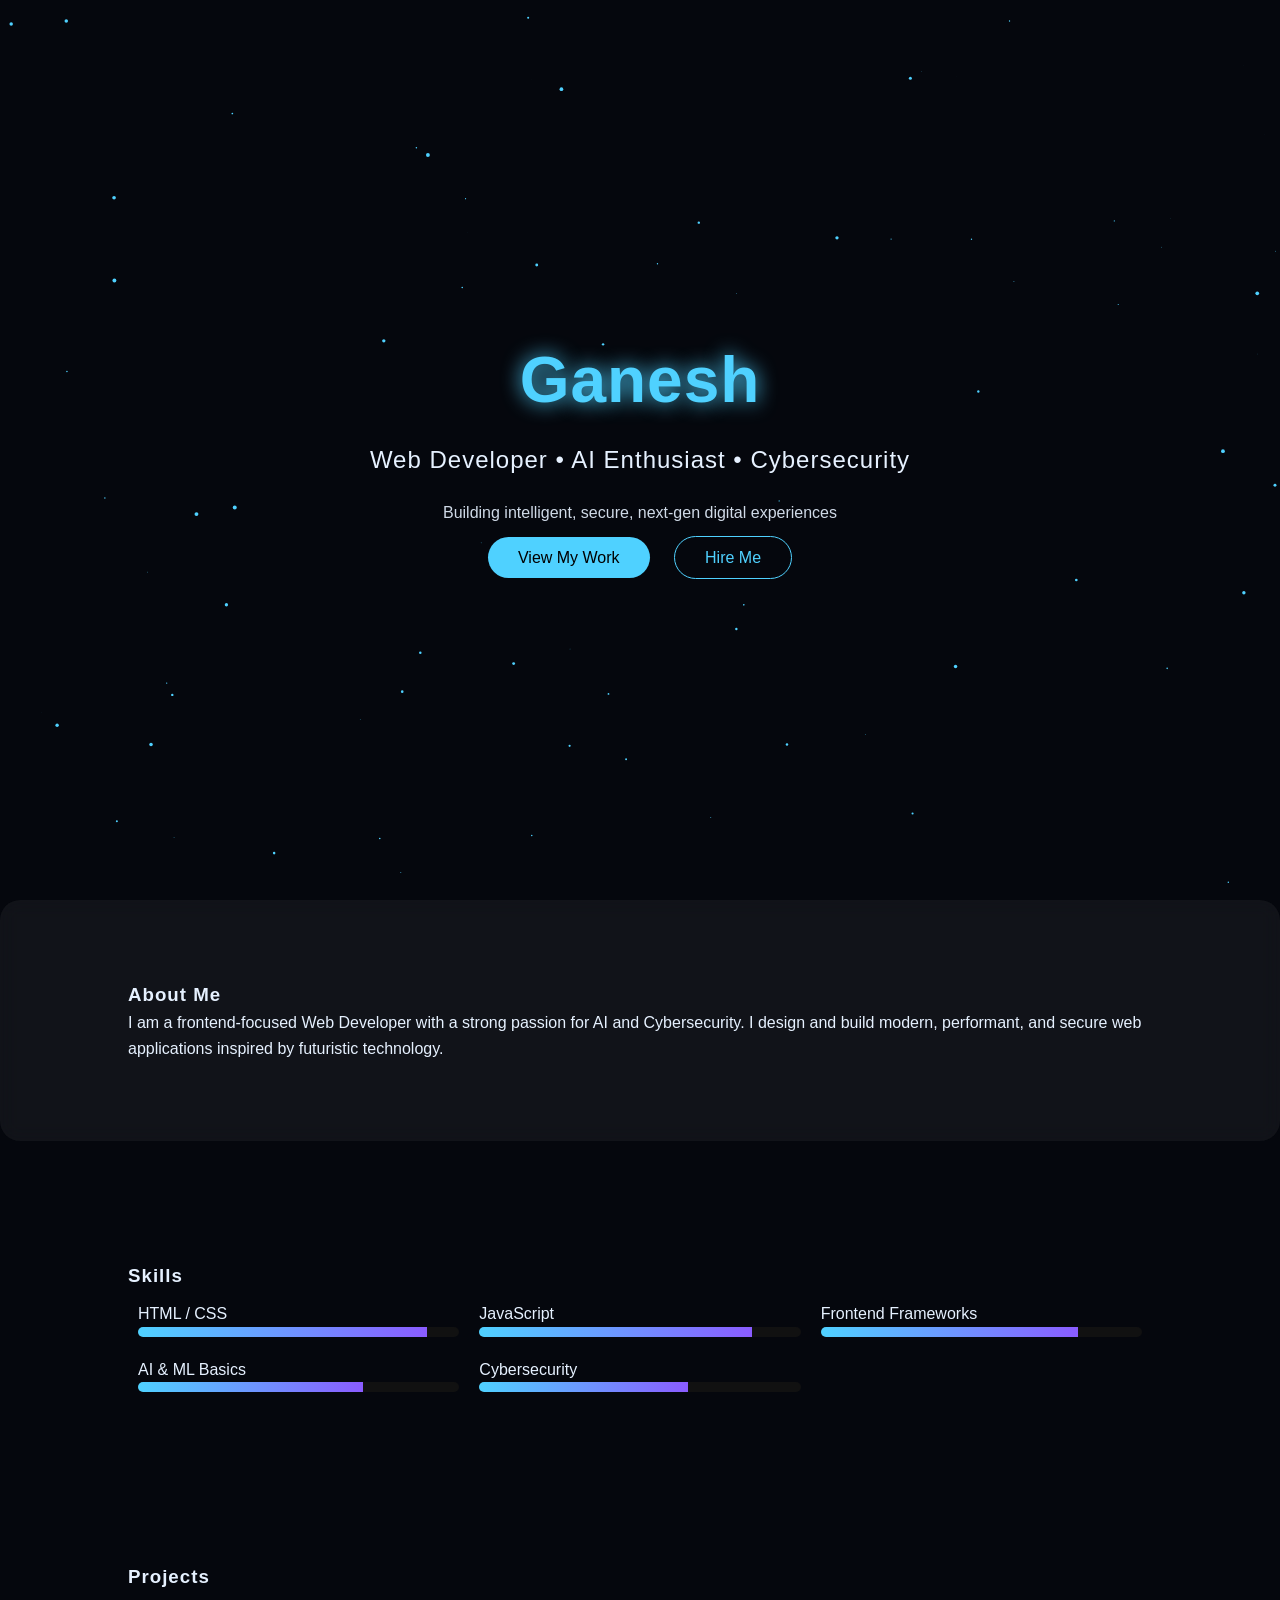
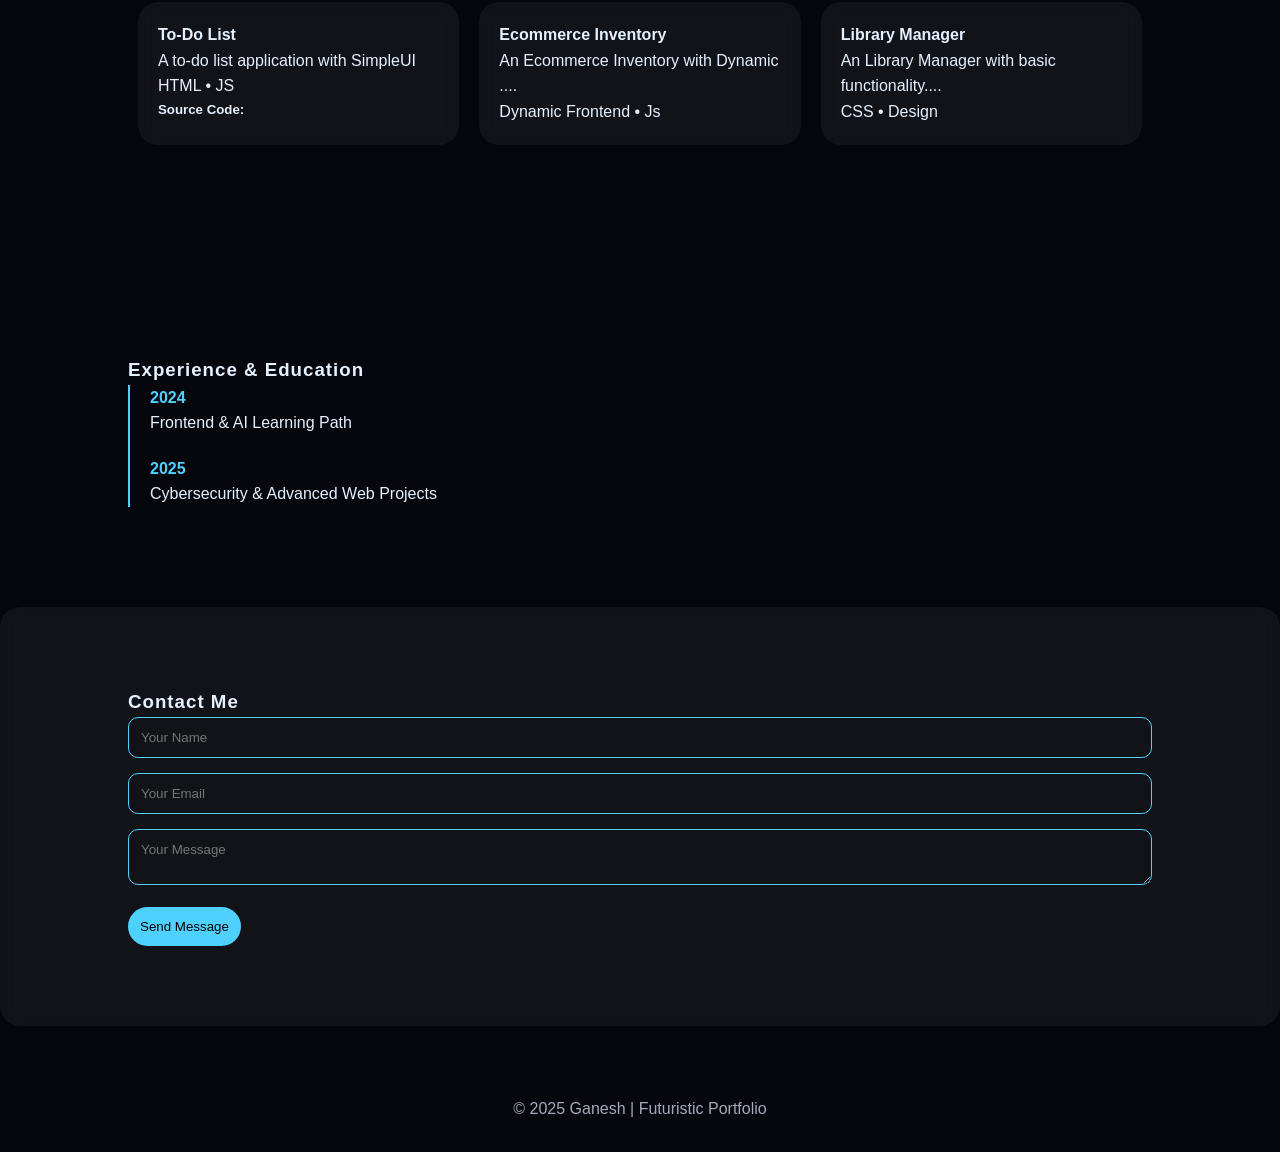
==== index.html @ d01aca00 "Portfolio" ====
<!DOCTYPE html>
<html lang="en">

<head>
  <meta charset="UTF-8" />
  <meta name="viewport" content="width=device-width, initial-scale=1.0" />
  <title>My Portfolio</title>
  <link rel="stylesheet" href="style.css">
</head>

<body>

  <!-- HERO -->
  <section class="hero">
    <canvas id="particles"></canvas>
    <div class="hero-content">
      <h1>Ganesh</h1>
      <h2>Web Developer • AI Enthusiast • Cybersecurity</h2>
      <p>Building intelligent, secure, next-gen digital experiences</p>
      <div class="cta">
        <a href="#projects">View My Work</a>
        <a href="#contact" class="outline">Hire Me</a>
      </div>
    </div>
  </section>

  <!-- ABOUT -->
  <section id="about" class="glass">
    <h3>About Me</h3>
    <p>
      I am a frontend-focused Web Developer with a strong passion for AI and
      Cybersecurity. I design and build modern, performant, and secure web
      applications inspired by futuristic technology.
    </p>
  </section>

  <!-- SKILLS -->
  <section id="skills">
    <h3>Skills</h3>
    <div class="skills-grid">
      <div class="skill">
        <span>HTML / CSS</span>
        <div class="bar">
          <div style="width:90%"></div>
        </div>
      </div>
      <div class="skill">
        <span>JavaScript</span>
        <div class="bar">
          <div style="width:85%"></div>
        </div>
      </div>
      <div class="skill">
        <span>Frontend Frameworks</span>
        <div class="bar">
          <div style="width:80%"></div>
        </div>
      </div>
      <div class="skill">
        <span>AI & ML Basics</span>
        <div class="bar">
          <div style="width:70%"></div>
        </div>
      </div>
      <div class="skill">
        <span>Cybersecurity</span>
        <div class="bar">
          <div style="width:65%"></div>
        </div>
      </div>
    </div>
  </section>

  <!-- PROJECTS -->
  <section id="projects">
    <h3>Projects</h3>
    <div class="projects-grid">
      <div class="project glass">
        <h4>To-Do List</h4>
        <p>A to-do list application with SimpleUI </p>
        <span>HTML • JS</span>
        <h5>Source Code:</h5>
      </div>
      <div class="project glass">
        <h4>Ecommerce Inventory</h4>
        <p>An Ecommerce Inventory with Dynamic ....</p>
        <span>Dynamic Frontend • Js</span>
      </div>
      <div class="project glass">
        <h4>Library Manager</h4>
        <p>An Library Manager with basic functionality....</p>
        <span>CSS • Design</span>
      </div>
    </div>
  </section>

  <!-- TIMELINE -->
  <section id="experience">
    <h3>Experience & Education</h3>
    <div class="timeline">
      <div class="event">
        <span>2024</span>
        <p>Frontend & AI Learning Path</p>
      </div>
      <div class="event">
        <span>2025</span>
        <p>Cybersecurity & Advanced Web Projects</p>
      </div>
    </div>
  </section>

  <!-- CONTACT -->
  <section id="contact" class="glass">
    <h3>Contact Me</h3>
    <form>
      <input type="text" required placeholder="Your Name">
      <input type="email" required placeholder="Your Email">
      <textarea required placeholder="Your Message"></textarea>
      <button type="submit">Send Message</button>
    </form>
  </section>

  <footer>
    <p>© 2025 Ganesh | Futuristic Portfolio</p>
  </footer>

  <script src="script.js"></script>
</body>

</html>
---- style.css ----
* {
  margin: 0;
  padding: 0;
  box-sizing: border-box;
  font-family: "Segoe UI", sans-serif;
}

body {
  background: #05070d;
  color: #e6f1ff;
  line-height: 1.6;
}

section {
  padding: 80px 10%;
}

h1, h2, h3 {
  letter-spacing: 1px;
}

.hero {
  height: 100vh;
  position: relative;
  display: flex;
  align-items: center;
  justify-content: center;
}

canvas {
  position: absolute;
  inset: 0;
}
/* .project .glass
{
  padding: 20px;
} */

.hero-content {
  position: relative;
  text-align: center;
  z-index: 1;
}

.hero h1 {
  font-size: 4rem;
  color: #4fd1ff;
  text-shadow: 0 0 20px #4fd1ff;
}

.hero h2 {
  margin-top: 10px;
  font-weight: 400;
}

.hero p {
  margin: 20px 0;
  opacity: 0.9;
}

.cta a {
  padding: 12px 30px;
  margin: 10px;
  text-decoration: none;
  color: #000;
  background: #4fd1ff;
  border-radius: 30px;
  transition: 0.3s;
}

.cta a:hover {
  box-shadow: 0 0 20px #4fd1ff;
}

.cta .outline {
  background: transparent;
  border: 1px solid #4fd1ff;
  color: #4fd1ff;
}

.glass {
  background: rgba(255,255,255,0.05);
  backdrop-filter: blur(10px);
  border-radius: 20px;
  margin-bottom: 40px;
}

.skills-grid, .projects-grid {
  display: grid;
  grid-template-columns: repeat(auto-fit,minmax(250px,1fr));
  gap: 20px;
  padding: 10px;
}
.project {
  background: rgba(255,255,255,0.05);
  border-radius: 20px;
  padding: 20px;
}
.bar {
  background: #111;
  border-radius: 10px;
  overflow: hidden;
}

.bar div {
  height: 10px;
  background: linear-gradient(90deg,#4fd1ff,#8a5cff);
}

.project:hover {
  transform: translateY(-10px);
  box-shadow: 0 0 25px #4fd1ff;
  transition: 0.3s;
}

.timeline {
  border-left: 2px solid #4fd1ff;
  padding-left: 20px;
}

.event {
  margin-bottom: 20px;
}

.event span {
  color: #4fd1ff;
  font-weight: bold;
}

form input, form textarea {
  width: 100%;
  margin-bottom: 15px;
  padding: 12px;
  background: transparent;
  border: 1px solid #4fd1ff;
  color: #fff;
  border-radius: 10px;
}

button {
  background: #4fd1ff;
  border: none;
  padding: 12px;
  border-radius: 20px;
  cursor: pointer;
}

footer {
  text-align: center;
  padding: 30px;
  opacity: 0.7;
}

@media(max-width:768px){
  .hero h1 { font-size: 2.5rem; }
}
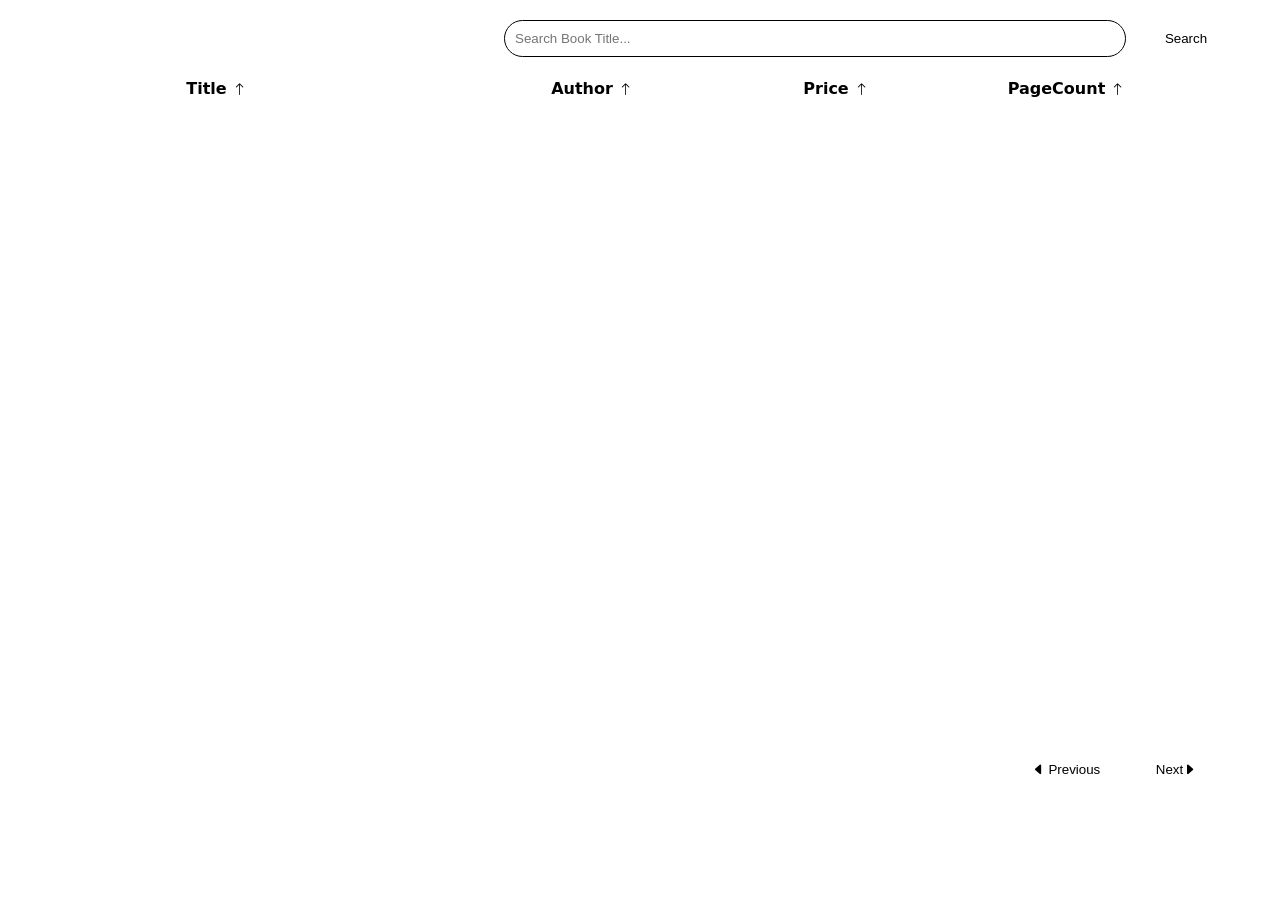
==== commit 1c1f845a: "library" ====
--- a/index.html
+++ b/index.html
@@ -2,129 +2,237 @@
 <html lang="en">
 
 <head>
-  <meta charset="UTF-8" />
-  <meta name="viewport" content="width=device-width, initial-scale=1.0" />
-  <title>My Portfolio</title>
-  <link rel="stylesheet" href="style.css">
+    <meta charset="UTF-8">
+    <meta name="viewport" content="width=device-width, initial-scale=1.0">
+    <title>Library</title>
+    <link rel="stylesheet" href="https://cdn.jsdelivr.net/npm/bootstrap-icons@1.13.1/font/bootstrap-icons.min.css">
+    <style>
+        body {
+            margin: 20px;
+            font-family: system-ui, -apple-system, BlinkMacSystemFont, 'Segoe UI', Roboto, Oxygen, Ubuntu, Cantarell, 'Open Sans', 'Helvetica Neue', sans-serif;
+            background-image: url(background.avif);
+            background-size: cover;
+            box-sizing: border-box;
+        }
+
+        th {
+            font-weight: 600;
+            padding: 10px;
+            margin: 5px;
+            /* border-radius:10px ; */
+            /* text-align: left; */
+        }
+
+        th:hover {
+            background-color: rgba(255, 255, 255, 0.8);
+        }
+
+        #pc {
+            width: 110px;
+        }
+
+        tbody td {
+            border: 1px solid black;
+            text-align: center;
+            padding: 5px;
+        }
+
+        /* td{
+            padding: 10px;
+            border: 1px solid;
+        } */
+
+        table {
+            background-color: rgba(255, 255, 255, 0.7);
+            border: 2px solid white;
+            /* border-radius: 10px;       */
+            border-spacing: 0;
+            width: 95vw;
+            height: 75vh;
+            box-shadow: 2px 2px 10px white;
+
+        }
+
+        thead th button {
+            background: none;
+            border: none;
+        }
+
+        i {
+            font-weight: 600;
+        }
+
+        .navigate {
+            width: 95vw;
+            display: flex;
+            justify-content: flex-end;
+        }
+
+        .navigate button {
+            margin-top: 10px;
+            width: 100px;
+            background-color: white;
+            padding: 10px;
+            border: none;
+            border-radius: 40px;
+            margin-right: 10px;
+            box-shadow: 2px 2px 10px white;
+        }
+        .search{
+            width: 95vw;
+            margin-bottom: 10px;
+            display: flex;
+            justify-content: flex-end;
+        }
+
+        .search input {
+            width:600px;
+            border: 1px solid;
+            border-radius:20px;
+            padding: 10px;
+            background-color: white;
+            box-shadow: 2px 2px 10px white;
+        }
+        .search button{
+            width: 100px;
+            background-color: white;
+            padding: 10px;
+            border: none;
+            border-radius: 40px;
+            margin-left: 10px;
+            box-shadow: 2px 2px 10px white;
+        }
+    </style>
 </head>
 
 <body>
-
-  <!-- HERO -->
-  <section class="hero">
-    <canvas id="particles"></canvas>
-    <div class="hero-content">
-      <h1>Ganesh</h1>
-      <h2>Web Developer • AI Enthusiast • Cybersecurity</h2>
-      <p>Building intelligent, secure, next-gen digital experiences</p>
-      <div class="cta">
-        <a href="#projects">View My Work</a>
-        <a href="#contact" class="outline">Hire Me</a>
-      </div>
+    <div class="search">
+        <input type="text" placeholder="Search Book Title...">
+        <button>Search</button>
     </div>
-  </section>
-
-  <!-- ABOUT -->
-  <section id="about" class="glass">
-    <h3>About Me</h3>
-    <p>
-      I am a frontend-focused Web Developer with a strong passion for AI and
-      Cybersecurity. I design and build modern, performant, and secure web
-      applications inspired by futuristic technology.
-    </p>
-  </section>
-
-  <!-- SKILLS -->
-  <section id="skills">
-    <h3>Skills</h3>
-    <div class="skills-grid">
-      <div class="skill">
-        <span>HTML / CSS</span>
-        <div class="bar">
-          <div style="width:90%"></div>
-        </div>
-      </div>
-      <div class="skill">
-        <span>JavaScript</span>
-        <div class="bar">
-          <div style="width:85%"></div>
-        </div>
-      </div>
-      <div class="skill">
-        <span>Frontend Frameworks</span>
-        <div class="bar">
-          <div style="width:80%"></div>
-        </div>
-      </div>
-      <div class="skill">
-        <span>AI & ML Basics</span>
-        <div class="bar">
-          <div style="width:70%"></div>
-        </div>
-      </div>
-      <div class="skill">
-        <span>Cybersecurity</span>
-        <div class="bar">
-          <div style="width:65%"></div>
-        </div>
-      </div>
+    <table>
+        <thead id="library_headers">
+            <th id="title" width="374">Title<button><i id="i1" class="bi bi-arrow-up"></i></button></th>
+            <th id="author" width="337">Author<button><i id="i2" class="bi bi-arrow-up"></i></button></th>
+            <th id="price" width="111">Price<button><i id="i3" class="bi bi-arrow-up"></i></button></th>
+            <th id="pageCount" id="pc">PageCount<button><i id="i4" class="bi bi-arrow-up"></i></button></th>
+        </thead>
+        <tbody id="book_details">
+
+        </tbody>
+
+    </table>
+    <div class="navigate">
+        <button onclick=prev()><i class="bi bi-caret-left-fill"></i> Previous</button>
+        <button onclick=next()>Next<i class="bi bi-caret-right-fill"></i> </button>
     </div>
-  </section>
-
-  <!-- PROJECTS -->
-  <section id="projects">
-    <h3>Projects</h3>
-    <div class="projects-grid">
-      <div class="project glass">
-        <h4>To-Do List</h4>
-        <p>A to-do list application with SimpleUI </p>
-        <span>HTML • JS</span>
-        <h5>Source Code:</h5>
-      </div>
-      <div class="project glass">
-        <h4>Ecommerce Inventory</h4>
-        <p>An Ecommerce Inventory with Dynamic ....</p>
-        <span>Dynamic Frontend • Js</span>
-      </div>
-      <div class="project glass">
-        <h4>Library Manager</h4>
-        <p>An Library Manager with basic functionality....</p>
-        <span>CSS • Design</span>
-      </div>
-    </div>
-  </section>
-
-  <!-- TIMELINE -->
-  <section id="experience">
-    <h3>Experience & Education</h3>
-    <div class="timeline">
-      <div class="event">
-        <span>2024</span>
-        <p>Frontend & AI Learning Path</p>
-      </div>
-      <div class="event">
-        <span>2025</span>
-        <p>Cybersecurity & Advanced Web Projects</p>
-      </div>
-    </div>
-  </section>
-
-  <!-- CONTACT -->
-  <section id="contact" class="glass">
-    <h3>Contact Me</h3>
-    <form>
-      <input type="text" required placeholder="Your Name">
-      <input type="email" required placeholder="Your Email">
-      <textarea required placeholder="Your Message"></textarea>
-      <button type="submit">Send Message</button>
-    </form>
-  </section>
-
-  <footer>
-    <p>© 2025 Ganesh | Futuristic Portfolio</p>
-  </footer>
-
-  <script src="script.js"></script>
 </body>
+<script src="source.js"></script>
+<script>
+    var rowsPerPage = 10;
+    var currentPage = 1;
+    function display_table() {
+        //fetching data
+
+        var start = (currentPage - 1) * rowsPerPage;
+        var end = start + 10;
+        var data = books.slice(start, end);
+        data.forEach(function (element) {
+            // console.log(element);
+            // const [title,authors,price,pageCount] = element;
+            var book = document.createElement("tr");
+            var titleDis = document.createElement("td");
+            titleDis.innerText = element.title;
+            var authorsDis = document.createElement("td");
+            authorsDis.innerText = element.authors;;
+            var priceDis = document.createElement("td");
+            priceDis.innerText = element.price;
+            var pageCountDis = document.createElement("td");
+            pageCountDis.innerText = element.pageCount;
+            book.appendChild(titleDis);
+            book.appendChild(authorsDis);
+            book.appendChild(priceDis);
+            book.appendChild(pageCountDis);
+            book.style.height = "60px";
+            document.getElementById("book_details").appendChild(book);
+        });
+    }
+    display_table();
+    function clear_table() {
+        document.getElementById("book_details").innerHTML = "";
+    }
+    function next() {
+        if (currentPage * rowsPerPage < books.length) {
+            currentPage++;
+            clear_table();
+            display_table();
+        }
+    }
+    function prev() {
+        if (currentPage > 1) {
+            currentPage--;
+            clear_table();
+            display_table();
+        }
+    }
+
+    document.getElementById("title").addEventListener("click",function()
+{
+    var index = true;
+        var start = (currentPage - 1) * rowsPerPage;
+        var end = start + 10;
+        var data = books.slice(start, end);
+
+        if (index) {
+
+            var x = document.getElementById("i1");
+            x.className="bi bi-arrow-up"
+            console.log(x);
+            data.sort(function (a1, a2) {
+                if (a1[title] > a2[title]) { return 1 }
+                else { return -1 }
+            })
+            index = false;
+            console.log(data);
+        }
+        else {
+            var x = document.getElementById("i1");
+            x.className="bi bi-arrow-down"
+            data.sort(function (a1, a2) {
+                if (a1[title] < a2[title]) { return 1 }
+                else { return -1 }
+            })
+            index = true;
+            console.log(data);
+        }
+        clear_table();
+        gen_table(data);
+})
+
+//     function sortTable(k) {
+        
+//     }
+    function gen_table(data) {
+        data.forEach(function (element) {
+            // console.log(element);
+            // const [title,authors,price,pageCount] = element;
+            var book = document.createElement("tr");
+            var titleDis = document.createElement("td");
+            titleDis.innerText = element.title;
+            var authorsDis = document.createElement("td");
+            authorsDis.innerText = element.authors;;
+            var priceDis = document.createElement("td");
+            priceDis.innerText = element.price;
+            var pageCountDis = document.createElement("td");
+            pageCountDis.innerText = element.pageCount;
+            book.appendChild(titleDis);
+            book.appendChild(authorsDis);
+            book.appendChild(priceDis);
+            book.appendChild(pageCountDis);
+            book.style.height = "60px";
+            document.getElementById("book_details").appendChild(book);
+        });
+    }
+</script>
 
 </html>
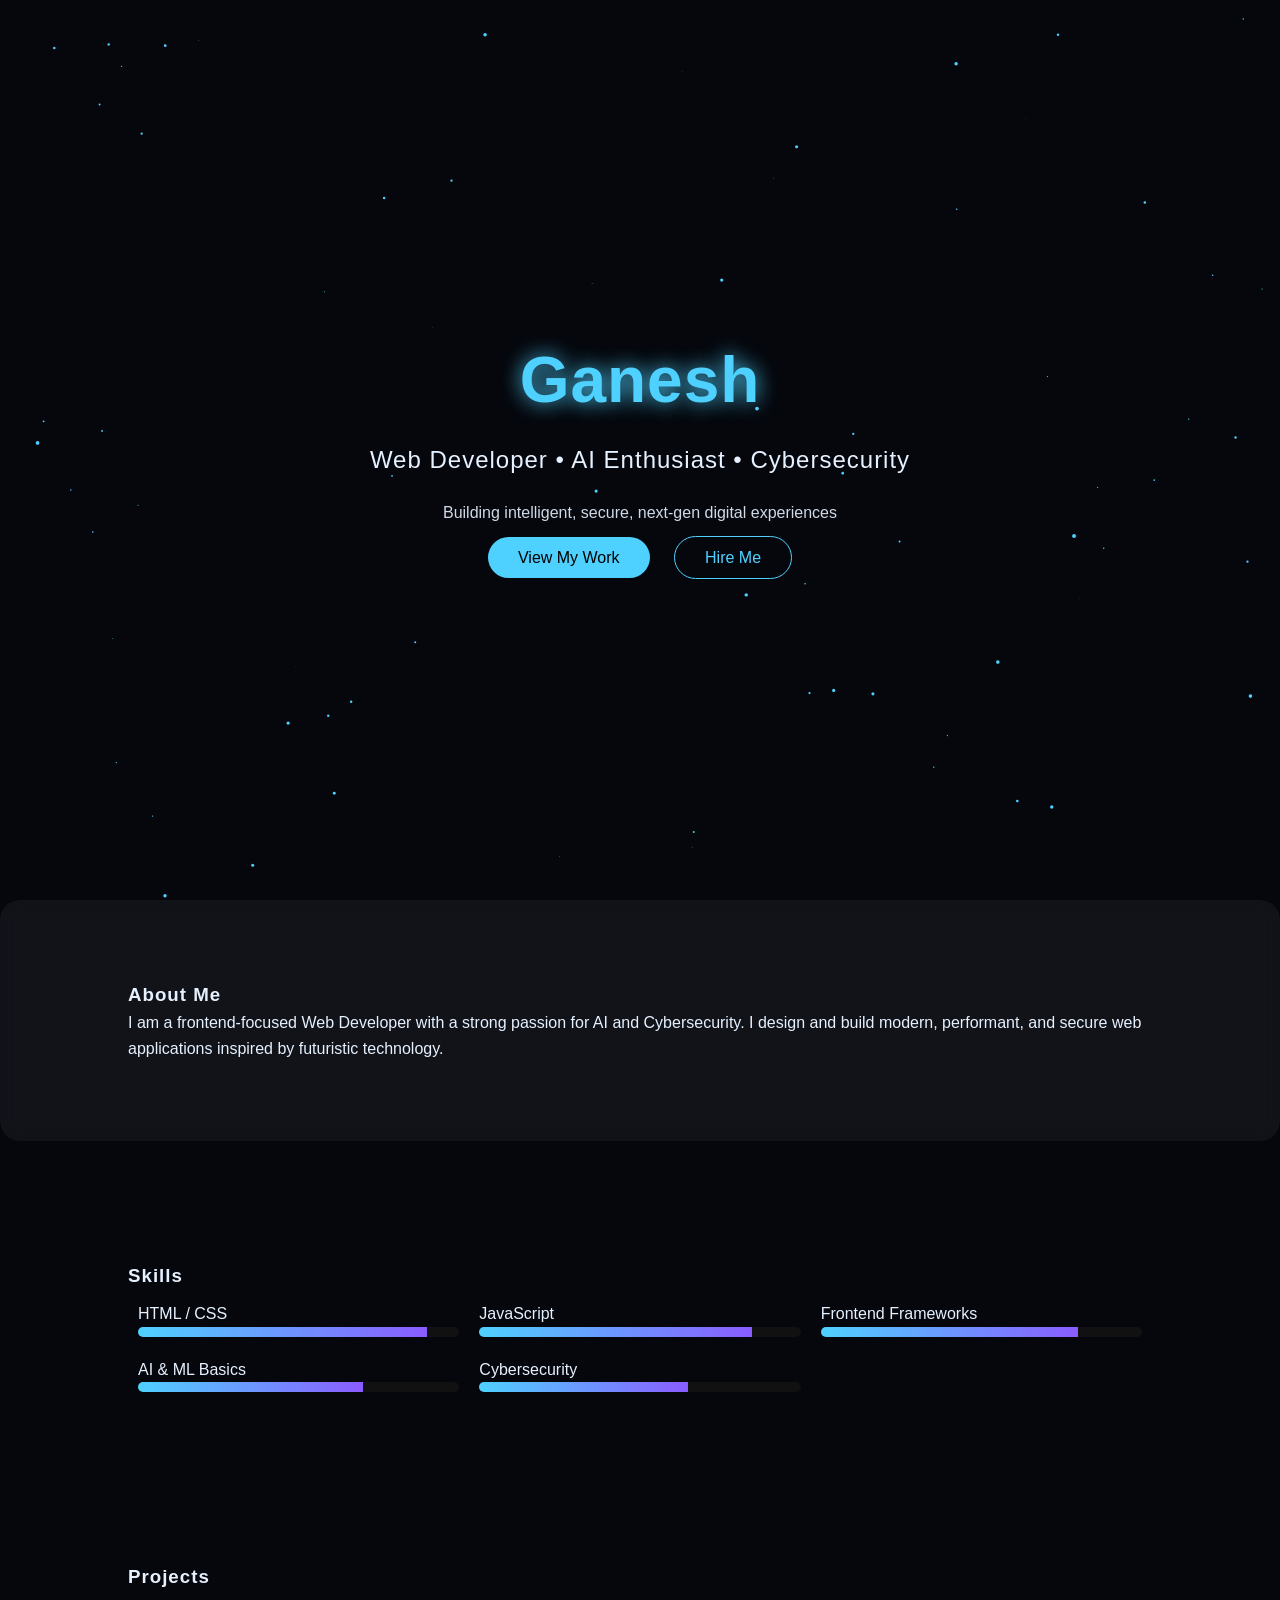
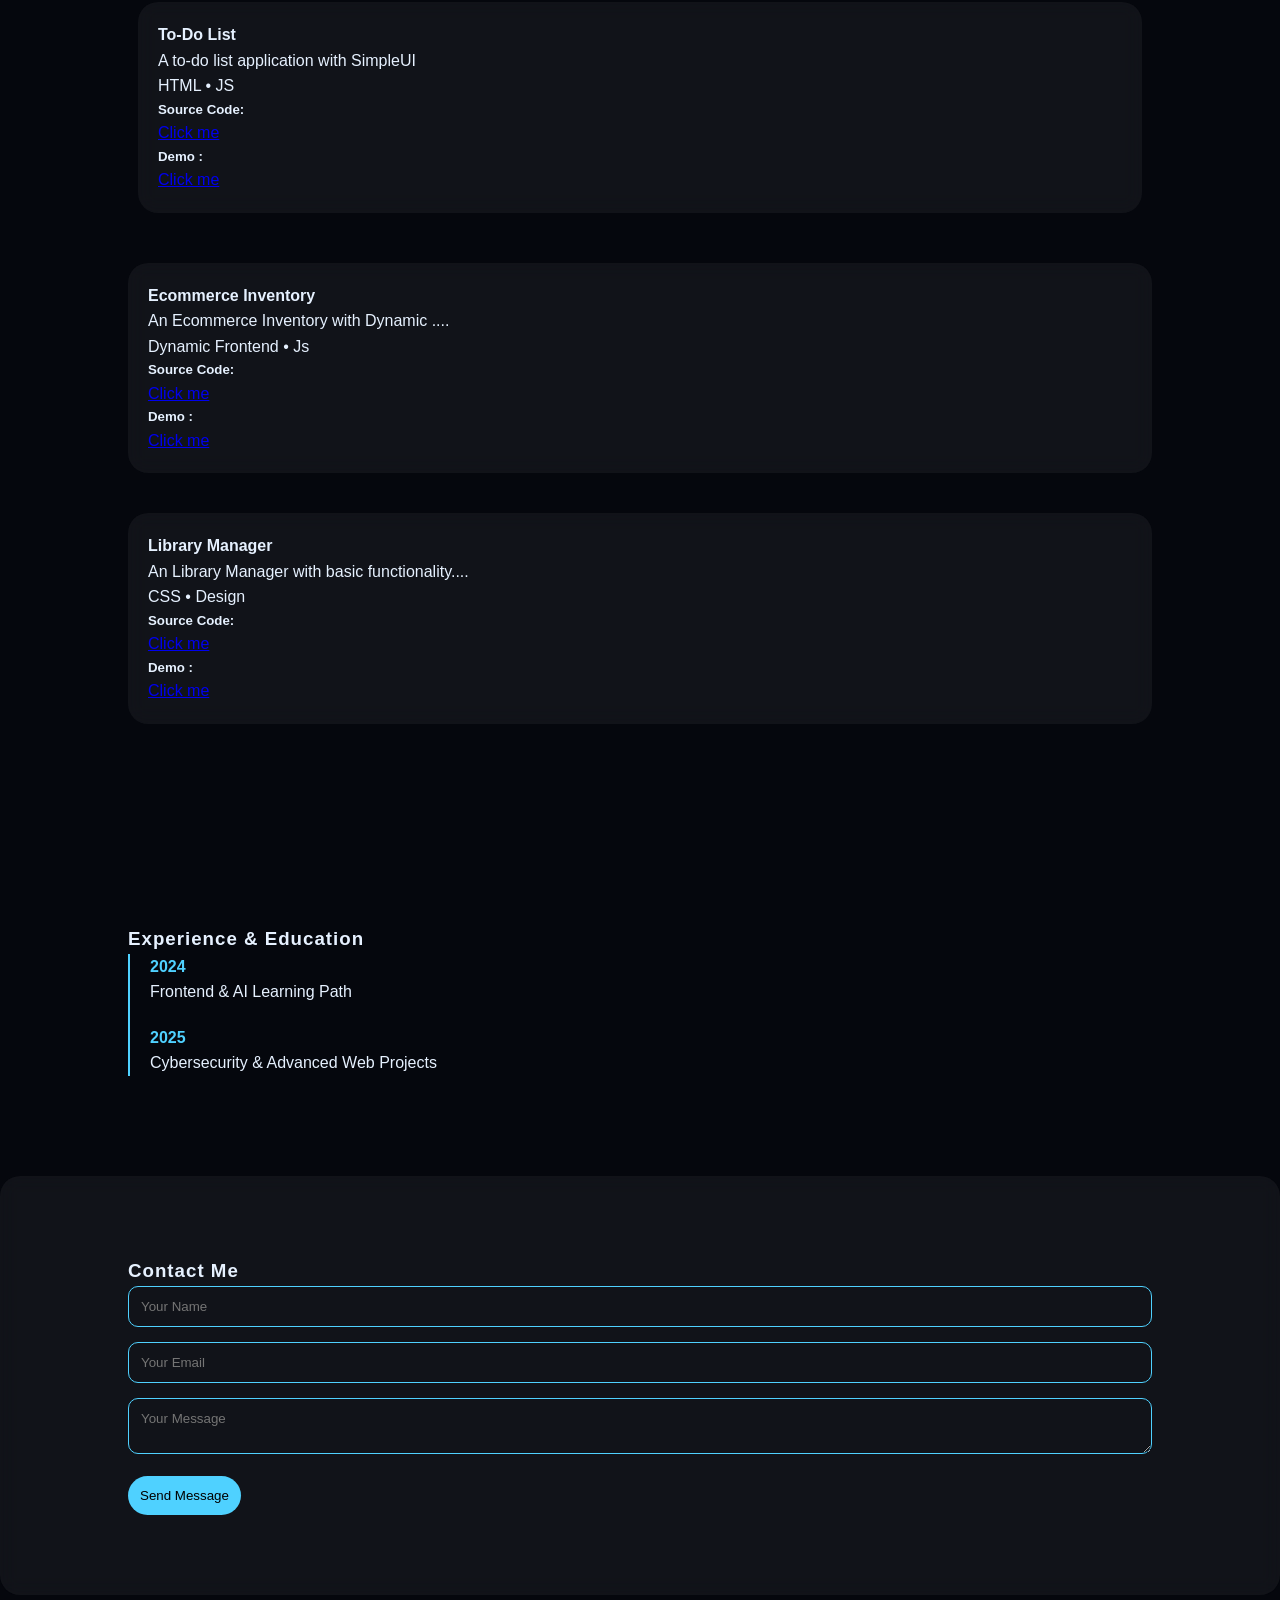
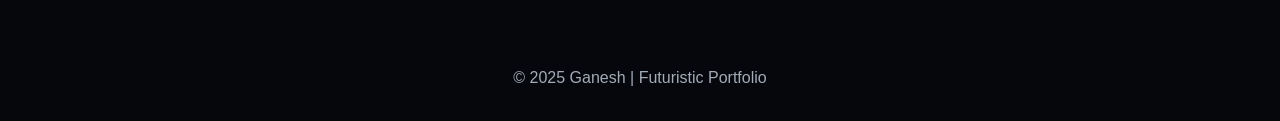
==== commit 6012c3b6: "Add files via upload" ====
--- a/index.html
+++ b/index.html
@@ -2,237 +2,143 @@
 <html lang="en">
 
 <head>
-    <meta charset="UTF-8">
-    <meta name="viewport" content="width=device-width, initial-scale=1.0">
-    <title>Library</title>
-    <link rel="stylesheet" href="https://cdn.jsdelivr.net/npm/bootstrap-icons@1.13.1/font/bootstrap-icons.min.css">
-    <style>
-        body {
-            margin: 20px;
-            font-family: system-ui, -apple-system, BlinkMacSystemFont, 'Segoe UI', Roboto, Oxygen, Ubuntu, Cantarell, 'Open Sans', 'Helvetica Neue', sans-serif;
-            background-image: url(background.avif);
-            background-size: cover;
-            box-sizing: border-box;
-        }
-
-        th {
-            font-weight: 600;
-            padding: 10px;
-            margin: 5px;
-            /* border-radius:10px ; */
-            /* text-align: left; */
-        }
-
-        th:hover {
-            background-color: rgba(255, 255, 255, 0.8);
-        }
-
-        #pc {
-            width: 110px;
-        }
-
-        tbody td {
-            border: 1px solid black;
-            text-align: center;
-            padding: 5px;
-        }
-
-        /* td{
-            padding: 10px;
-            border: 1px solid;
-        } */
-
-        table {
-            background-color: rgba(255, 255, 255, 0.7);
-            border: 2px solid white;
-            /* border-radius: 10px;       */
-            border-spacing: 0;
-            width: 95vw;
-            height: 75vh;
-            box-shadow: 2px 2px 10px white;
-
-        }
-
-        thead th button {
-            background: none;
-            border: none;
-        }
-
-        i {
-            font-weight: 600;
-        }
-
-        .navigate {
-            width: 95vw;
-            display: flex;
-            justify-content: flex-end;
-        }
-
-        .navigate button {
-            margin-top: 10px;
-            width: 100px;
-            background-color: white;
-            padding: 10px;
-            border: none;
-            border-radius: 40px;
-            margin-right: 10px;
-            box-shadow: 2px 2px 10px white;
-        }
-        .search{
-            width: 95vw;
-            margin-bottom: 10px;
-            display: flex;
-            justify-content: flex-end;
-        }
-
-        .search input {
-            width:600px;
-            border: 1px solid;
-            border-radius:20px;
-            padding: 10px;
-            background-color: white;
-            box-shadow: 2px 2px 10px white;
-        }
-        .search button{
-            width: 100px;
-            background-color: white;
-            padding: 10px;
-            border: none;
-            border-radius: 40px;
-            margin-left: 10px;
-            box-shadow: 2px 2px 10px white;
-        }
-    </style>
+  <meta charset="UTF-8" />
+  <meta name="viewport" content="width=device-width, initial-scale=1.0" />
+  <title>My Portfolio</title>
+  <link rel="stylesheet" href="style.css">
 </head>
 
 <body>
-    <div class="search">
-        <input type="text" placeholder="Search Book Title...">
-        <button>Search</button>
+
+  <!-- HERO -->
+  <section class="hero">
+    <canvas id="particles"></canvas>
+    <div class="hero-content">
+      <h1>Ganesh</h1>
+      <h2>Web Developer • AI Enthusiast • Cybersecurity</h2>
+      <p>Building intelligent, secure, next-gen digital experiences</p>
+      <div class="cta">
+        <a href="#projects">View My Work</a>
+        <a href="#contact" class="outline">Hire Me</a>
+      </div>
     </div>
-    <table>
-        <thead id="library_headers">
-            <th id="title" width="374">Title<button><i id="i1" class="bi bi-arrow-up"></i></button></th>
-            <th id="author" width="337">Author<button><i id="i2" class="bi bi-arrow-up"></i></button></th>
-            <th id="price" width="111">Price<button><i id="i3" class="bi bi-arrow-up"></i></button></th>
-            <th id="pageCount" id="pc">PageCount<button><i id="i4" class="bi bi-arrow-up"></i></button></th>
-        </thead>
-        <tbody id="book_details">
+  </section>
 
-        </tbody>
+  <!-- ABOUT -->
+  <section id="about" class="glass">
+    <h3>About Me</h3>
+    <p>
+      I am a frontend-focused Web Developer with a strong passion for AI and
+      Cybersecurity. I design and build modern, performant, and secure web
+      applications inspired by futuristic technology.
+    </p>
+  </section>
 
-    </table>
-    <div class="navigate">
-        <button onclick=prev()><i class="bi bi-caret-left-fill"></i> Previous</button>
-        <button onclick=next()>Next<i class="bi bi-caret-right-fill"></i> </button>
+  <!-- SKILLS -->
+  <section id="skills">
+    <h3>Skills</h3>
+    <div class="skills-grid">
+      <div class="skill">
+        <span>HTML / CSS</span>
+        <div class="bar">
+          <div style="width:90%"></div>
+        </div>
+      </div>
+      <div class="skill">
+        <span>JavaScript</span>
+        <div class="bar">
+          <div style="width:85%"></div>
+        </div>
+      </div>
+      <div class="skill">
+        <span>Frontend Frameworks</span>
+        <div class="bar">
+          <div style="width:80%"></div>
+        </div>
+      </div>
+      <div class="skill">
+        <span>AI & ML Basics</span>
+        <div class="bar">
+          <div style="width:70%"></div>
+        </div>
+      </div>
+      <div class="skill">
+        <span>Cybersecurity</span>
+        <div class="bar">
+          <div style="width:65%"></div>
+        </div>
+      </div>
     </div>
+  </section>
+
+  <!-- PROJECTS -->
+  <section id="projects">
+    <h3>Projects</h3>
+    <div class="projects-grid">
+      <div class="project glass">
+        <h4>To-Do List</h4>
+        <p>A to-do list application with SimpleUI </p>
+        <span>HTML • JS</span>
+        <h5>Source Code:</h5>
+        <a href="https://github.com/Jetti-Ganesh/jetti-ganesh.github.io/blob/main/Myshop.html">Click me</a>
+        <h5>Demo :</h5>
+        <a href="https://jetti-ganesh.github.io/Myshop.html">Click me</a>
+      </div>
+    </div>
+    <div class="project glass">
+      <h4>Ecommerce Inventory</h4>
+      <p>An Ecommerce Inventory with Dynamic ....</p>
+      <span>Dynamic Frontend • Js</span>
+      <h5>Source Code:</h5>
+      <a href="https://github.com/Jetti-Ganesh/jetti-ganesh.github.io/blob/main/Myshop.html">Click me</a>
+      <h5>Demo :</h5>
+      <a href="https://jetti-ganesh.github.io/Myshop.html">Click me</a>
+    </div>
+    </div>
+    <div class="project glass">
+      <h4>Library Manager</h4>
+      <p>An Library Manager with basic functionality....</p>
+      <span>CSS • Design</span>
+      <h5>Source Code:</h5>
+      <a href="https://github.com/Jetti-Ganesh/jetti-ganesh.github.io/blob/main/Myshop.html">Click me</a>
+      <h5>Demo :</h5>
+      <a href="https://jetti-ganesh.github.io/library.html">Click me</a>
+    </div>
+    </div>
+    </div>
+  </section>
+
+  <!-- TIMELINE -->
+  <section id="experience">
+    <h3>Experience & Education</h3>
+    <div class="timeline">
+      <div class="event">
+        <span>2024</span>
+        <p>Frontend & AI Learning Path</p>
+      </div>
+      <div class="event">
+        <span>2025</span>
+        <p>Cybersecurity & Advanced Web Projects</p>
+      </div>
+    </div>
+  </section>
+
+  <!-- CONTACT -->
+  <section id="contact" class="glass">
+    <h3>Contact Me</h3>
+    <form>
+      <input type="text" required placeholder="Your Name">
+      <input type="email" required placeholder="Your Email">
+      <textarea required placeholder="Your Message"></textarea>
+      <button type="submit">Send Message</button>
+    </form>
+  </section>
+
+  <footer>
+    <p>© 2025 Ganesh | Futuristic Portfolio</p>
+  </footer>
+
+  <script src="script.js"></script>
 </body>
-<script src="source.js"></script>
-<script>
-    var rowsPerPage = 10;
-    var currentPage = 1;
-    function display_table() {
-        //fetching data
-
-        var start = (currentPage - 1) * rowsPerPage;
-        var end = start + 10;
-        var data = books.slice(start, end);
-        data.forEach(function (element) {
-            // console.log(element);
-            // const [title,authors,price,pageCount] = element;
-            var book = document.createElement("tr");
-            var titleDis = document.createElement("td");
-            titleDis.innerText = element.title;
-            var authorsDis = document.createElement("td");
-            authorsDis.innerText = element.authors;;
-            var priceDis = document.createElement("td");
-            priceDis.innerText = element.price;
-            var pageCountDis = document.createElement("td");
-            pageCountDis.innerText = element.pageCount;
-            book.appendChild(titleDis);
-            book.appendChild(authorsDis);
-            book.appendChild(priceDis);
-            book.appendChild(pageCountDis);
-            book.style.height = "60px";
-            document.getElementById("book_details").appendChild(book);
-        });
-    }
-    display_table();
-    function clear_table() {
-        document.getElementById("book_details").innerHTML = "";
-    }
-    function next() {
-        if (currentPage * rowsPerPage < books.length) {
-            currentPage++;
-            clear_table();
-            display_table();
-        }
-    }
-    function prev() {
-        if (currentPage > 1) {
-            currentPage--;
-            clear_table();
-            display_table();
-        }
-    }
-
-    document.getElementById("title").addEventListener("click",function()
-{
-    var index = true;
-        var start = (currentPage - 1) * rowsPerPage;
-        var end = start + 10;
-        var data = books.slice(start, end);
-
-        if (index) {
-
-            var x = document.getElementById("i1");
-            x.className="bi bi-arrow-up"
-            console.log(x);
-            data.sort(function (a1, a2) {
-                if (a1[title] > a2[title]) { return 1 }
-                else { return -1 }
-            })
-            index = false;
-            console.log(data);
-        }
-        else {
-            var x = document.getElementById("i1");
-            x.className="bi bi-arrow-down"
-            data.sort(function (a1, a2) {
-                if (a1[title] < a2[title]) { return 1 }
-                else { return -1 }
-            })
-            index = true;
-            console.log(data);
-        }
-        clear_table();
-        gen_table(data);
-})
-
-//     function sortTable(k) {
-        
-//     }
-    function gen_table(data) {
-        data.forEach(function (element) {
-            // console.log(element);
-            // const [title,authors,price,pageCount] = element;
-            var book = document.createElement("tr");
-            var titleDis = document.createElement("td");
-            titleDis.innerText = element.title;
-            var authorsDis = document.createElement("td");
-            authorsDis.innerText = element.authors;;
-            var priceDis = document.createElement("td");
-            priceDis.innerText = element.price;
-            var pageCountDis = document.createElement("td");
-            pageCountDis.innerText = element.pageCount;
-            book.appendChild(titleDis);
-            book.appendChild(authorsDis);
-            book.appendChild(priceDis);
-            book.appendChild(pageCountDis);
-            book.style.height = "60px";
-            document.getElementById("book_details").appendChild(book);
-        });
-    }
-</script>
 
 </html>
--- a/style.css
+++ b/style.css
@@ -0,0 +1,156 @@
+* {
+  margin: 0;
+  padding: 0;
+  box-sizing: border-box;
+  font-family: "Segoe UI", sans-serif;
+}
+
+body {
+  background: #05070d;
+  color: #e6f1ff;
+  line-height: 1.6;
+}
+
+section {
+  padding: 80px 10%;
+}
+
+h1, h2, h3 {
+  letter-spacing: 1px;
+}
+
+.hero {
+  height: 100vh;
+  position: relative;
+  display: flex;
+  align-items: center;
+  justify-content: center;
+}
+
+canvas {
+  position: absolute;
+  inset: 0;
+}
+/* .project .glass
+{
+  padding: 20px;
+} */
+
+.hero-content {
+  position: relative;
+  text-align: center;
+  z-index: 1;
+}
+
+.hero h1 {
+  font-size: 4rem;
+  color: #4fd1ff;
+  text-shadow: 0 0 20px #4fd1ff;
+}
+
+.hero h2 {
+  margin-top: 10px;
+  font-weight: 400;
+}
+
+.hero p {
+  margin: 20px 0;
+  opacity: 0.9;
+}
+
+.cta a {
+  padding: 12px 30px;
+  margin: 10px;
+  text-decoration: none;
+  color: #000;
+  background: #4fd1ff;
+  border-radius: 30px;
+  transition: 0.3s;
+}
+
+.cta a:hover {
+  box-shadow: 0 0 20px #4fd1ff;
+}
+
+.cta .outline {
+  background: transparent;
+  border: 1px solid #4fd1ff;
+  color: #4fd1ff;
+}
+
+.glass {
+  background: rgba(255,255,255,0.05);
+  backdrop-filter: blur(10px);
+  border-radius: 20px;
+  margin-bottom: 40px;
+}
+
+.skills-grid, .projects-grid {
+  display: grid;
+  grid-template-columns: repeat(auto-fit,minmax(250px,1fr));
+  gap: 20px;
+  padding: 10px;
+}
+.project {
+  background: rgba(255,255,255,0.05);
+  border-radius: 20px;
+  padding: 20px;
+}
+.bar {
+  background: #111;
+  border-radius: 10px;
+  overflow: hidden;
+}
+
+.bar div {
+  height: 10px;
+  background: linear-gradient(90deg,#4fd1ff,#8a5cff);
+}
+
+.project:hover {
+  transform: translateY(-10px);
+  box-shadow: 0 0 25px #4fd1ff;
+  transition: 0.3s;
+}
+
+.timeline {
+  border-left: 2px solid #4fd1ff;
+  padding-left: 20px;
+}
+
+.event {
+  margin-bottom: 20px;
+}
+
+.event span {
+  color: #4fd1ff;
+  font-weight: bold;
+}
+
+form input, form textarea {
+  width: 100%;
+  margin-bottom: 15px;
+  padding: 12px;
+  background: transparent;
+  border: 1px solid #4fd1ff;
+  color: #fff;
+  border-radius: 10px;
+}
+
+button {
+  background: #4fd1ff;
+  border: none;
+  padding: 12px;
+  border-radius: 20px;
+  cursor: pointer;
+}
+
+footer {
+  text-align: center;
+  padding: 30px;
+  opacity: 0.7;
+}
+
+@media(max-width:768px){
+  .hero h1 { font-size: 2.5rem; }
+}
